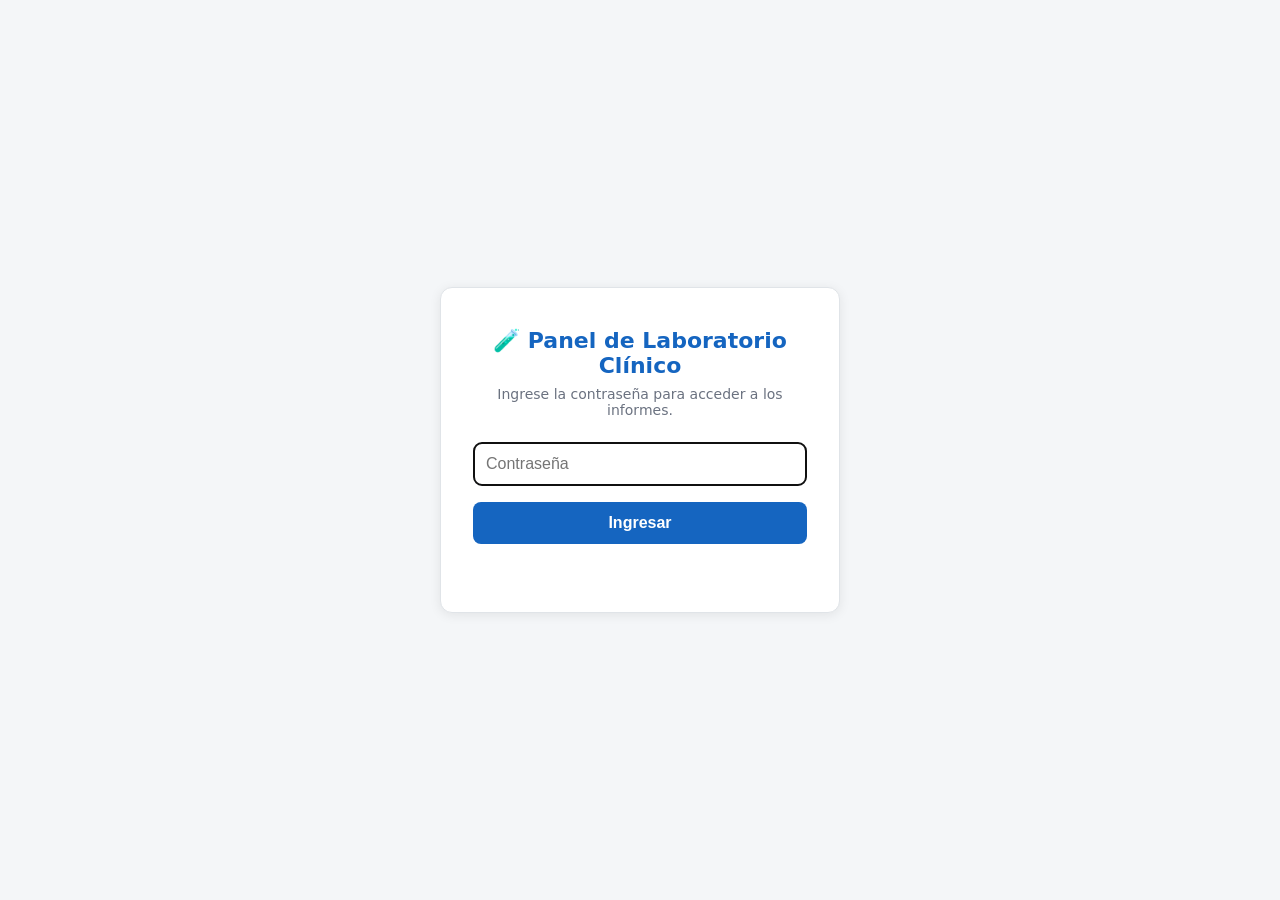
==== app/static/login.html @ 54442065 "feat: panel de laboratorio clinico - analisis, IA, DICOM, deploy portable" ====
<!DOCTYPE html>
<html lang="es">
<head>
<meta charset="UTF-8">
<meta name="viewport" content="width=device-width, initial-scale=1.0">
<title>Panel de Laboratorio Clínico — Iniciar sesión</title>
<style>
:root { --blue: #1565c0; --bg: #f4f6f8; --card: #ffffff; --border: #e0e4e8;
        --text: #1a1a1a; --muted: #6b7280; }
* { box-sizing: border-box; margin: 0; padding: 0; }
body { font-family: "Segoe UI", system-ui, sans-serif; background: var(--bg);
       display: flex; align-items: center; justify-content: center;
       min-height: 100vh; }
.card { background: var(--card); border-radius: 12px; border: 1px solid var(--border);
        padding: 40px 32px; width: 100%; max-width: 400px; box-shadow: 0 2px 12px
        rgba(0,0,0,0.08); text-align: center; }
h1 { font-size: 22px; color: var(--blue); margin-bottom: 8px; }
p { color: var(--muted); font-size: 14px; margin-bottom: 24px; }
input { width: 100%; padding: 12px; border: 1px solid var(--border);
        border-radius: 8px; font-size: 16px; margin-bottom: 16px; }
button { width: 100%; padding: 12px; background: var(--blue); color: #fff;
         border: none; border-radius: 8px; font-size: 16px; font-weight: 600;
         cursor: pointer; }
button:hover { background: #0d47a1; }
button:disabled { opacity: 0.6; cursor: wait; }
.error { color: #d32f2f; font-size: 13px; margin-top: 8px; min-height: 20px; }
</style>
</head>
<body>
<div class="card">
  <h1>🧪 Panel de Laboratorio Clínico</h1>
  <p>Ingrese la contraseña para acceder a los informes.</p>
  <form onsubmit="return doLogin(event)">
    <input type="password" id="password" placeholder="Contraseña" autofocus required>
    <button type="submit" id="btnLogin">Ingresar</button>
    <div class="error" id="error"></div>
  </form>
</div>
<script>
async function doLogin(ev) {
  ev.preventDefault();
  const pw = document.getElementById("password").value;
  const btn = document.getElementById("btnLogin");
  const err = document.getElementById("error");
  btn.disabled = true; btn.textContent = "Verificando…"; err.textContent = "";
  try {
    const fd = new FormData();
    fd.append("password", pw);
    const res = await fetch("/api/login", { method: "POST", body: fd });
    const data = await res.json();
    if (!res.ok) {
      err.textContent = data.error || "Contraseña incorrecta";
      btn.disabled = false; btn.textContent = "Ingresar";
      return;
    }
    window.location.href = "/";
  } catch (e) {
    err.textContent = "Error de conexión";
    btn.disabled = false; btn.textContent = "Ingresar";
  }
  return false;
}
</script>
</body>
</html>
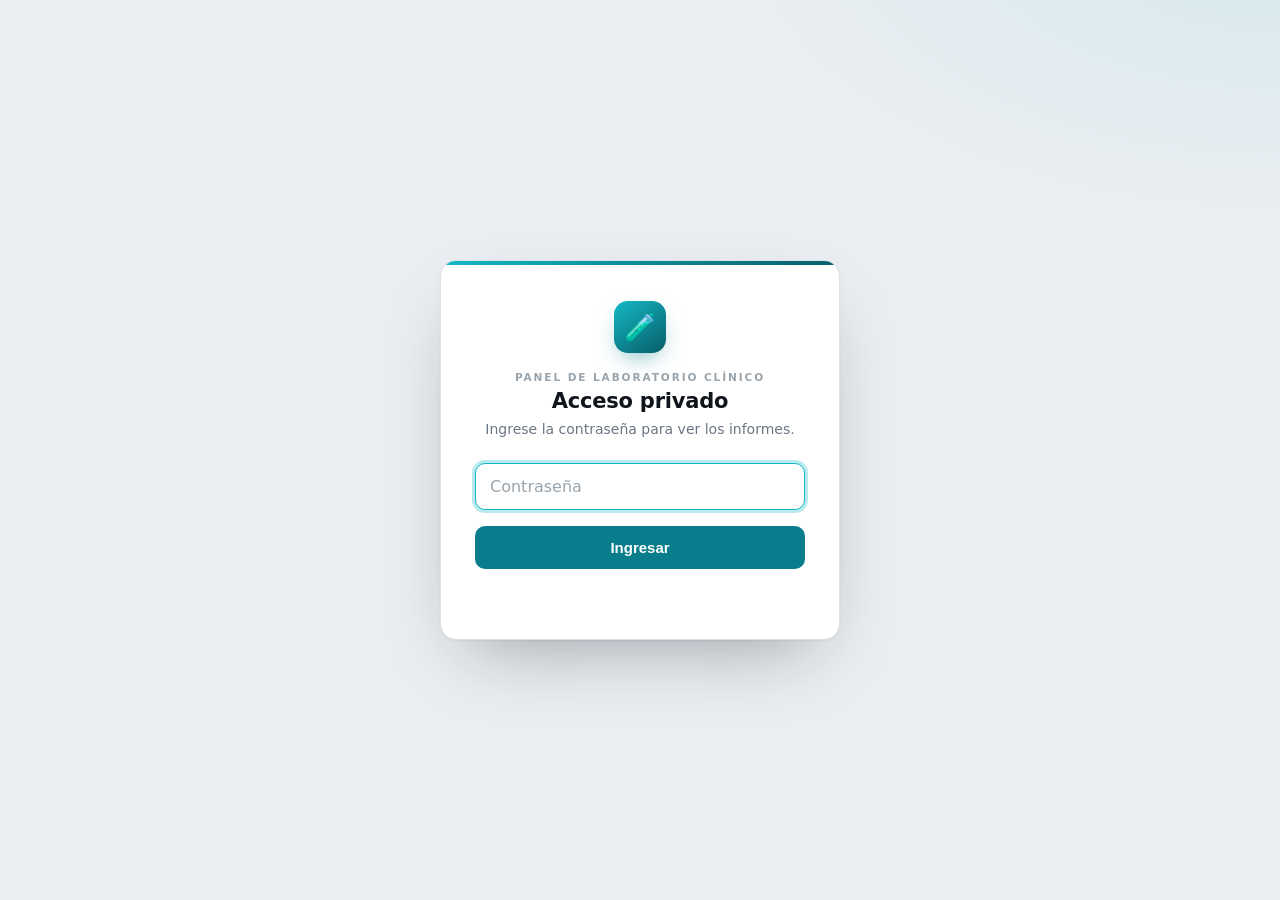
==== commit f6113173: "feat: complete UI redesign (clinical-instrument system) + fix path traversal Redesign (frontend-desi" ====
--- a/app/static/login.html
+++ b/app/static/login.html
@@ -5,31 +5,70 @@
 <meta name="viewport" content="width=device-width, initial-scale=1.0">
 <title>Panel de Laboratorio Clínico — Iniciar sesión</title>
 <style>
-:root { --blue: #1565c0; --bg: #f4f6f8; --card: #ffffff; --border: #e0e4e8;
-        --text: #1a1a1a; --muted: #6b7280; }
+:root {
+  --ink: #10151c; --muted: #6b7684; --faint: #9aa4ad;
+  --paper: #eaeef2; --surface: #ffffff; --line: #dbe1e7;
+  --serum: #0a7d8c; --serum-deep: #075e69; --serum-brt: #14b8c4;
+  --serum-wash: #e2f4f6; --red: #c5362b;
+  --font-mono: ui-monospace, "Cascadia Code", "SF Mono", Menlo, Consolas, monospace;
+}
 * { box-sizing: border-box; margin: 0; padding: 0; }
-body { font-family: "Segoe UI", system-ui, sans-serif; background: var(--bg);
-       display: flex; align-items: center; justify-content: center;
-       min-height: 100vh; }
-.card { background: var(--card); border-radius: 12px; border: 1px solid var(--border);
-        padding: 40px 32px; width: 100%; max-width: 400px; box-shadow: 0 2px 12px
-        rgba(0,0,0,0.08); text-align: center; }
-h1 { font-size: 22px; color: var(--blue); margin-bottom: 8px; }
-p { color: var(--muted); font-size: 14px; margin-bottom: 24px; }
-input { width: 100%; padding: 12px; border: 1px solid var(--border);
-        border-radius: 8px; font-size: 16px; margin-bottom: 16px; }
-button { width: 100%; padding: 12px; background: var(--blue); color: #fff;
-         border: none; border-radius: 8px; font-size: 16px; font-weight: 600;
-         cursor: pointer; }
-button:hover { background: #0d47a1; }
+body {
+  font-family: system-ui, -apple-system, "Segoe UI", Roboto, sans-serif;
+  background:
+    radial-gradient(900px 500px at 100% -10%, rgba(20,184,196,.10), transparent 60%),
+    var(--paper);
+  color: var(--ink);
+  display: flex; align-items: center; justify-content: center;
+  min-height: 100vh; padding: 20px;
+  -webkit-font-smoothing: antialiased;
+}
+.card {
+  background: var(--surface); border-radius: 16px; border: 1px solid var(--line);
+  padding: 40px 34px; width: 100%; max-width: 400px;
+  box-shadow: 0 1px 2px rgba(16,21,28,.05), 0 30px 70px -30px rgba(16,21,28,.4);
+  text-align: center; position: relative; overflow: hidden;
+}
+.card::before {
+  content: ""; position: absolute; top: 0; left: 0; right: 0; height: 4px;
+  background: linear-gradient(90deg, var(--serum-brt), var(--serum-deep));
+}
+.mark {
+  width: 52px; height: 52px; border-radius: 14px; margin: 0 auto 18px;
+  background: linear-gradient(145deg, var(--serum-brt), var(--serum-deep));
+  display: grid; place-items: center; font-size: 26px;
+  box-shadow: 0 10px 24px -10px rgba(10,125,140,.7);
+}
+.eyebrow {
+  font-size: .66rem; font-weight: 700; letter-spacing: .18em; text-transform: uppercase;
+  color: var(--faint); margin-bottom: 6px;
+}
+h1 { font-size: 21px; font-weight: 800; letter-spacing: -.01em; color: var(--ink); margin-bottom: 8px; }
+p { color: var(--muted); font-size: 14px; margin-bottom: 26px; }
+input {
+  width: 100%; padding: 13px 14px; border: 1px solid var(--line); border-radius: 10px;
+  font-size: 16px; margin-bottom: 16px; background: var(--surface); color: var(--ink);
+  transition: border-color .15s, box-shadow .15s; font-family: var(--font-mono);
+}
+input::placeholder { font-family: system-ui, sans-serif; color: var(--faint); }
+input:focus { outline: none; border-color: var(--serum-brt); box-shadow: 0 0 0 3px rgba(20,184,196,.30); }
+button {
+  width: 100%; padding: 13px; background: var(--serum); color: #fff; border: none;
+  border-radius: 10px; font-size: 15px; font-weight: 700; cursor: pointer;
+  transition: background .15s, transform .05s;
+}
+button:hover { background: var(--serum-deep); }
+button:active { transform: translateY(1px); }
 button:disabled { opacity: 0.6; cursor: wait; }
-.error { color: #d32f2f; font-size: 13px; margin-top: 8px; min-height: 20px; }
+.error { color: var(--red); font-size: 13px; margin-top: 10px; min-height: 20px; font-weight: 600; }
 </style>
 </head>
 <body>
 <div class="card">
-  <h1>🧪 Panel de Laboratorio Clínico</h1>
-  <p>Ingrese la contraseña para acceder a los informes.</p>
+  <div class="mark">🧪</div>
+  <div class="eyebrow">Panel de Laboratorio Clínico</div>
+  <h1>Acceso privado</h1>
+  <p>Ingrese la contraseña para ver los informes.</p>
   <form onsubmit="return doLogin(event)">
     <input type="password" id="password" placeholder="Contraseña" autofocus required>
     <button type="submit" id="btnLogin">Ingresar</button>
@@ -46,16 +85,19 @@
   try {
     const fd = new FormData();
     fd.append("password", pw);
-    const res = await fetch("/api/login", { method: "POST", body: fd });
+    const res = await fetch("/api/login", { method: "POST", body: fd, credentials: "same-origin" });
     const data = await res.json();
     if (!res.ok) {
       err.textContent = data.error || "Contraseña incorrecta";
       btn.disabled = false; btn.textContent = "Ingresar";
       return;
     }
-    window.location.href = "/";
+    // login exitoso: navegar al panel
+    window.location.replace("/");
+    // fallback: si el navegador no navegó en 2s, forzar
+    setTimeout(() => { window.location.href = "/"; }, 2000);
   } catch (e) {
-    err.textContent = "Error de conexión";
+    err.textContent = "Error de conexión: " + (e.message || "intente de nuevo");
     btn.disabled = false; btn.textContent = "Ingresar";
   }
   return false;
